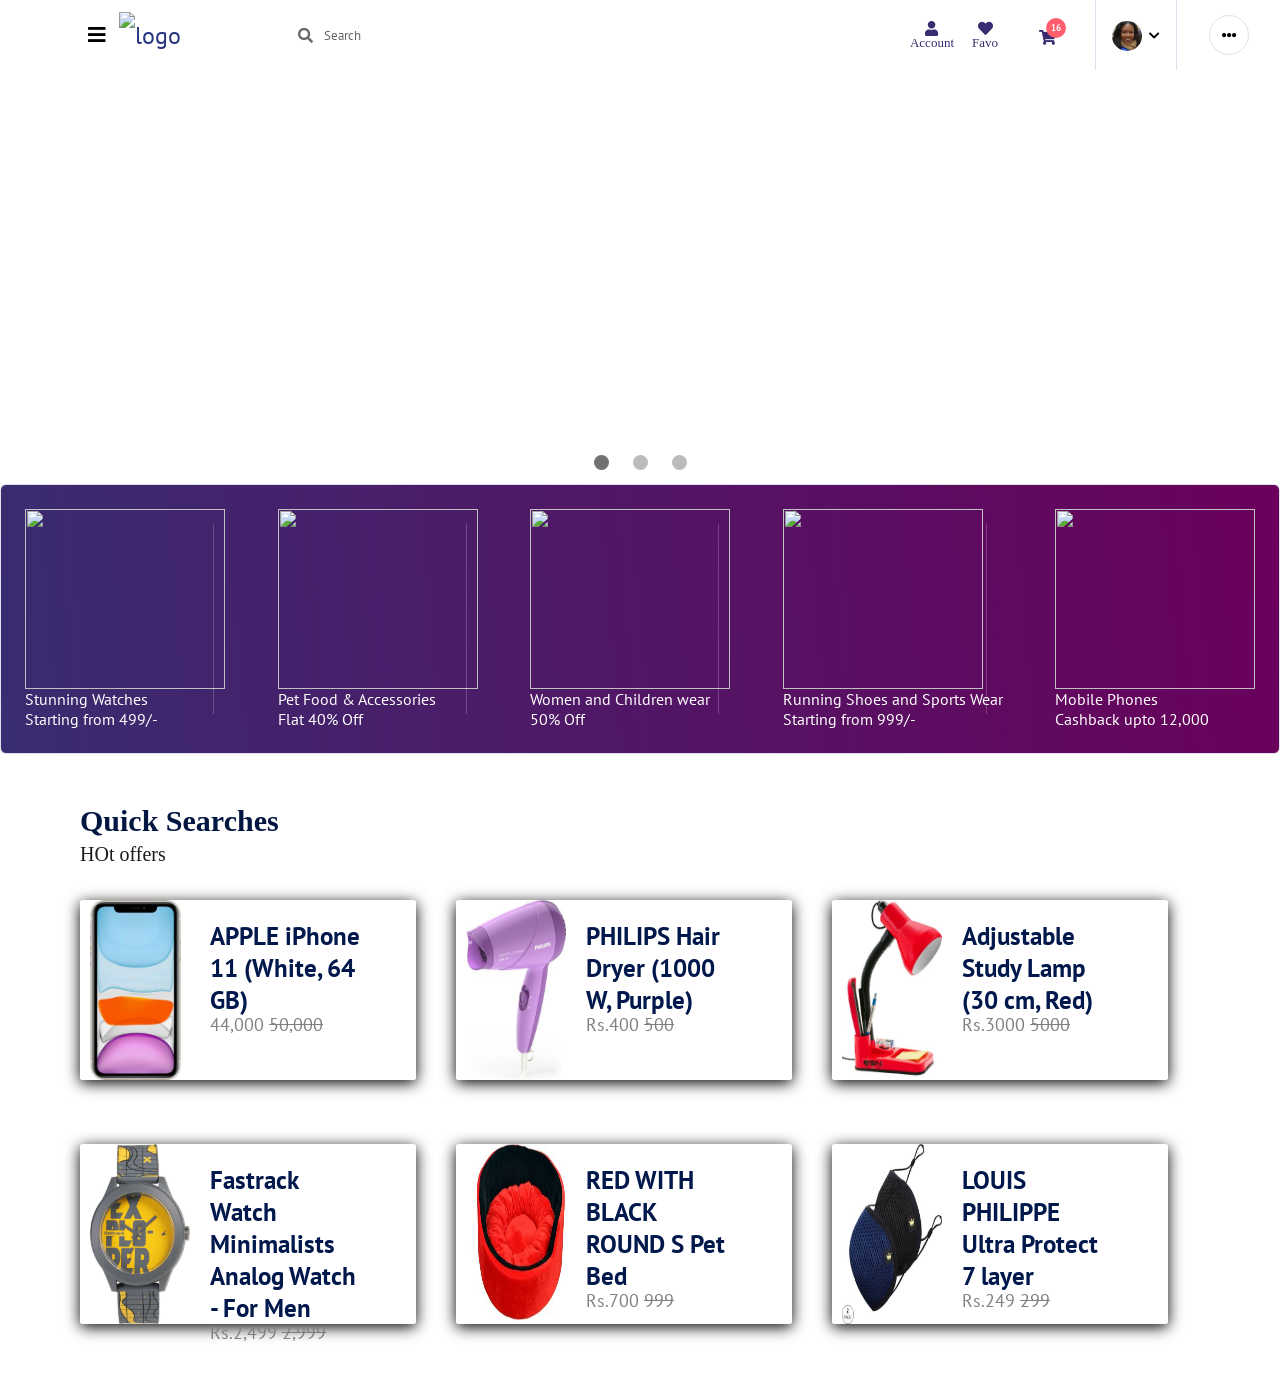
==== index.html @ 0ec0fd49 "frontend" ====
<!DOCTYPE html>
<html>
    <head>
        <title>Walmart Inc</title>
        <link rel="stylesheet" href="vendors/iconfonts/font-awesome/css/all.min.css">
        <link rel="stylesheet" href="vendors/css/vendor.bundle.base.css">
        <link rel="stylesheet" href="vendors/css/vendor.bundle.addons.css">
        <link rel="stylesheet" href="css/style.css">
       
  <link rel="shortcut icon" href="https://i.ibb.co/3vbGST9/5488008-walmart-logo-free-transparent-png-logos-walmart-logo-png-960-899-preview.jpg" />
 <link rel="Stylesheet" href="index.css">
    
  </head>
    <body>
        <div class="container-scroller">
            <!-- partial:partials/_navbar.html -->
            <nav class="navbar col-lg-12 col-12 p-0 fixed-top d-flex flex-row default-layout-navbar" style="background-color:cyan;">
              <div class="text-center navbar-brand-wrapper d-flex align-items-center justify-content-center">
                <button class="navbar-toggler navbar-toggler align-self-center" type="button" data-toggle="minimize">
                    <span class="fas fa-bars"></span>
                  </button><ul class="navbar-nav">
        
                  

                <a class="navbar-brand brand-logo" href="index-2.html"><img src="https://i.ibb.co/3vbGST9/5488008-walmart-logo-free-transparent-png-logos-walmart-logo-png-960-899-preview.jpg"style="height:50px; width:50px;" alt="logo"/></a>
                <a class="navbar-brand brand-logo-mini" href="index-2.html"><img src="https://i.ibb.co/3vbGST9/5488008-walmart-logo-free-transparent-png-logos-walmart-logo-png-960-899-preview.jpg" alt="logo"/></a>
              </div>
              <div class="navbar-menu-wrapper d-flex align-items-stretch">
               
                <ul class="navbar-nav">
                  <li class="nav-item nav-search d-none d-md-flex">
                    <div class="nav-link">
                      <div class="input-group">
                        <div class="input-group-prepend" >
                          <span class="input-group-text">
                            <i class="fas fa-search"></i>
                          </span>
                        </div>
                        <input type="text" class="form-control" placeholder="Search" aria-label="Search">
                      </div>
                    </div>
                  </li>
                </ul>
                <ul class="navbar-nav navbar-nav-right">
                    <table>
                        
                            
                                <li class="nav-item">
                                    <a class="nav-link count-indicator dropdown-toggle" id="notificationDropdown" href="#" data-toggle="dropdown">
                                      <i class="fas fa-user"><p class="fmb-0 font-weight-normal float-left">Account</p></i> </a>

                           
                                <li class="nav-item ">
                                    <a class="nav-link count-indicator dropdown-toggle" id="messageDropdown" href="#" data-toggle="dropdown" aria-expanded="false">
                                      <i class="fas fa-heart"><p class="fmb-0 font-weight-normal float-left">Favo</p></i>
                                      
                                    </a>

                            
                                <li class="nav-item">
                                    <a class="nav-link count-indicator dropdown-toggle fmb-0 font-weight-normal float-left" id="messageDropdown" href="#" data-toggle="dropdown" aria-expanded="false">
                                        <i class="fas fa-shopping-cart"></i>
                                            
                                            <span class="count">16</span>
                                      
                                    </a>

                            
                        

                    </table>
                  
                  
                      
                   
                   
                    <div class="dropdown-menu dropdown-menu-right navbar-dropdown preview-list" aria-labelledby="notificationDropdown">
                      
                      <div class="dropdown-divider"></div>
                      <a class="dropdown-item preview-item">
                        <div class="preview-thumbnail">
                          <div class="preview-icon bg-danger">
                            <i class="fas fa-exclamation-circle mx-0"></i>
                          </div>
                        </div>
                        <div class="preview-item-content">
                          <h6 class="preview-subject font-weight-medium">Application Error</h6>
                          <p class="font-weight-light small-text">
                            Just now
                          </p>
                        </div>
                      </a>
                      <div class="dropdown-divider"></div>
                      <a class="dropdown-item preview-item">
                        <div class="preview-thumbnail">
                          <div class="preview-icon bg-warning">
                            <i class="fas fa-wrench mx-0"></i>
                          </div>
                        </div>
                        <div class="preview-item-content">
                          <h6 class="preview-subject font-weight-medium">Settings</h6>
                          <p class="font-weight-light small-text">
                            Private message
                          </p>
                        </div>
                      </a>
                      <div class="dropdown-divider"></div>
                      <a class="dropdown-item preview-item">
                        <div class="preview-thumbnail">
                          <div class="preview-icon bg-info">
                            <i class="far fa-envelope mx-0"></i>
                          </div>
                        </div>
                        <div class="preview-item-content">
                          <h6 class="preview-subject font-weight-medium">New user registration</h6>
                          <p class="font-weight-light small-text">
                            2 days ago
                          </p>
                        </div>
                      </a>
                    </div>
                  </li>
                  
                  <li class="nav-item nav-profile dropdown">
                    <a class="nav-link dropdown-toggle" href="#" data-toggle="dropdown" id="profileDropdown">
                      <img src="images/faces/face5.jpg" alt="profile"/>
                    </a>
                    <div class="dropdown-menu">
                      <a class="dropdown-item">
                        <i class="fas fa-cog text-primary"></i>
                        Settings
                      </a>
                      <div class="dropdown-divider"></div>
                      <a class="dropdown-item">
                        <i class="fas fa-power-off text-primary"></i>
                        Logout
                      </a>
                    </div>
                  </li>
                  <li class="nav-item nav-settings d-none d-lg-block">
                    <a class="nav-link" href="#">
                      <i class="fas fa-ellipsis-h"></i>
                    </a>
                  </li>

                 
                </ul>
                <button class="navbar-toggler navbar-toggler-right d-lg-none align-self-center" type="button" data-toggle="offcanvas">
                  <span class="fas fa-bars"></span>
                </button>
              </div>
            </nav>
            <!--corousal-->
           

           <div class="container container-fluid">

           
            <div class="slideshow-container">

              <div class="mySlides fade">
               
                <img src="1.jpg" style="width:100%">
                
              </div>
              
              <div class="mySlides fade">
              
                <img src="2.jpg" style="width:100%">
                
              </div>
              
              <div class="mySlides fade">
                
                <img src="3.jpg" style="width:100%">
              
              </div>
              
              </div>
              <br>
              
              <div style="text-align:center">
                <span class="dot"></span> 
                <span class="dot"></span> 
                <span class="dot"></span> 
              </div>
              
              <script>
                var slideIndex = 0;
                showSlides();
                
                function showSlides() {
                  var i;
                  var slides = document.getElementsByClassName("mySlides");
                  var dots = document.getElementsByClassName("dot");
                  for (i = 0; i < slides.length; i++) {
                    slides[i].style.display = "none";     
                  }
                  slideIndex++;
                  if (slideIndex > slides.length) {slideIndex = 1}    
                  for (i = 0; i < dots.length; i++) {
                    dots[i].className = dots[i].className.replace(" active", "");
                  }
                  slides[slideIndex-1].style.display = "block";  
                  dots[slideIndex-1].className += " active";
                  setTimeout(showSlides, 2000); // Change image every 2 seconds
                }
                </script>
                </div>
                <div class="row grid-margin">
                  <div class="col-12">
                    <div class="card card-statistics">
                      <div class="card-body">
                        <div class="d-flex flex-column flex-md-row align-items-center justify-content-between">
                          <div class="statistics-item">


                            
                           <div class="tileContainer">
                              <div class="tileComponent1">
                                <a href="#"><img src="D:\walmart\images\5.jpg" style="height:180px;width:200px"/></a>
                              </div>
                              <div class="tileComponent2">
                                  <div class="componentHeading">
                                      Stunning Watches
                                  </div>
                                  <div class="componentSubHeading">
                                      Starting from 499/-
                                  </div>
                              </div>
                             
                          </div>
                          </div>

                          <div class="statistics-item">

                            <div class="tileContainer">
                                  <div class="tileComponent1">
                                    <a href="#"> <img src="D:\walmart\images\6.jpg" style="height:180px;width:200px"/></a>
                                  </div>
                                  <div class="tileComponent2">
                                      <div class="componentHeading">
                                          Pet Food & Accessories 
                                      </div>
                                      <div class="componentSubHeading">
                                          Flat 40% Off 
                                      </div>
                                  </div>
                                
                              </div>
                          </div>
                          <div class="statistics-item">   
                        <div class="tileContainer">
                          <div class="tileComponent1">
                             <a href="#"><img src="D:\walmart\images\7.jpg" style="height:180px;width:200px"/></a> 
                          </div>
                          <div class="tileComponent2">
                              <div class="componentHeading">
                                  Women and Children wear
                              </div>
                              <div class="componentSubHeading">
                                 50% Off
                              </div>
                          </div>
                         
                      </div>
                          </div>

                          <div class="statistics-item">

                      <div class="tileContainer">
                        <div class="tileComponent1">
                          <a href="#"><img src="D:\walmart\images\8.jpg" style="height:180px;width:200px"/></a>
                        </div>
                        <div class="tileComponent2">
                            <div class="componentHeading">
                                Running Shoes and Sports Wear
                            </div>
                            <div class="componentSubHeading">
                                Starting from 999/-
                            </div>
                        </div>
                       
                    </div></div>

                    <div class="statistics-item">

                    <div class="tileContainer">
                      <div class="tileComponent1">
                        <a href="#"> <img src="D:\walmart\images\9.jpg" style="height:180px;width:200px"/></a>
                      </div>
                      <div class="tileComponent2">
                          <div class="componentHeading">
                              Mobile Phones
                          </div>
                          <div class="componentSubHeading">
                              Cashback upto 12,000
                          </div>
                      </div>
                     
                  </div>
                  

                  
                  
                  
                  

                  

                          
                        
                  

                </div>
        </div>
                      </div></div>

                      <div class="quickSearchContainer1"> 
                        <p class="quickSearchHeading1">
                            Quick Searches
                        </p>
                        <p class="quickSearchSubHeading1">
                            HOt offers
                        </p>
                        <div class="tileContainer1">
                            <div class="tileComponent11">
                                <img src="images/11.jpeg" style="height:180px;width: auto;"/>
                            </div>
                            <div class="tileComponent22">
                                <div class="componentHeading1">
                                  APPLE iPhone 11 (White, 64 GB)
                                </div>
                                <div class="componentSubHeading1">
                                  44,000 <del>50,000</del>
                                </div>
                            </div>
                           
                        </div>
                        <div class="tileContainer1">
                            <div class="tileComponent11">
                                <img src="images/12.jpeg" style="height:180px;width:100%"/>
                            </div>
                            <div class="tileComponent22">
                                <div class="componentHeading1">
                                  PHILIPS Hair Dryer (1000 W, Purple)
                                </div>
                                <div class="componentSubHeading1">
                                    Rs.400 <del>500</del>
                                </div>
                            </div>
                           
                        </div>
                        <div class="tileContainer1">
                            <div class="tileComponent11">
                                <img src="images/13.jpeg" style="height:180px;width:100%"/>
                            </div>
                            <div class="tileComponent22">
                                <div class="componentHeading1">
                                  Adjustable Study Lamp  (30 cm, Red)
                                </div>
                                <div class="componentSubHeading1">
                                  Rs.3000 <del>5000</del>
                                </div>
                            </div>
                           
                        </div>
                        <div class="tileContainer1">
                            <div class="tileComponent11">
                               <a href="product.html"><img src="images/14.jpeg" style="height:180px;width:100%"/></a> 
                            </div>
                            <div class="tileComponent22">
                                <a href="product.html">
                                  <div class="componentHeading1">
                                    Fastrack Watch Minimalists Analog Watch - For Men
                                </div>
                                <div class="componentSubHeading1">
                                  Rs.2,499 <del>2,999</del>
                                </div>

                                </a>
                            </div>
                           
                        </div>
                        <div class="tileContainer1">
                            <div class="tileComponent11">
                                <img src="images/15.jpeg" style="height:180px;width:100%"/>
                            </div>
                            <div class="tileComponent22">
                                <div class="componentHeading1">
                                  RED WITH BLACK ROUND S Pet Bed
                                </div>
                                <div class="componentSubHeading1">
                                  Rs.700 <del>999</del>
                                </div>
                            </div>
                           
                        </div>
                        <div class="tileContainer1">
                            <div class="tileComponent11">
                                <img src="images/16.jpeg" style="height:180px;width:100%"/>
                            </div>
                            <div class="tileComponent22">
                                <div class="componentHeading1">
                                  LOUIS PHILIPPE Ultra Protect 7 layer 
                                </div>
                                <div class="componentSubHeading1">
                                  Rs.249 <del>299</del>
                                </div>
                            </div>
                           
                        </div>
                        
                    </div>


                   


                       
        

                      
      
              </body>
              
              

           
</html>
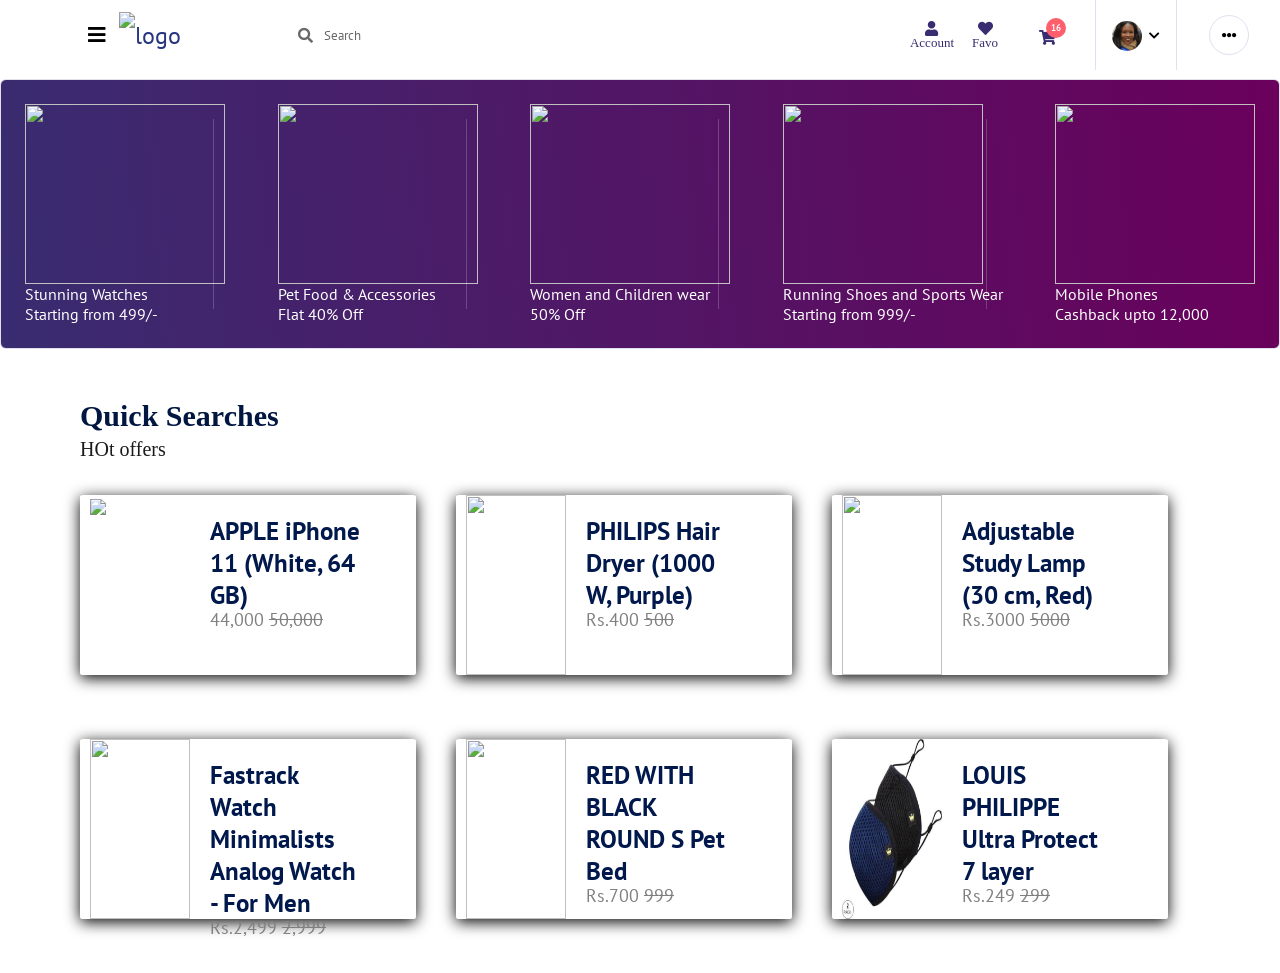
==== commit 2d4d63cb: "a" ====
--- a/index.html
+++ b/index.html
@@ -160,19 +160,19 @@
 
               <div class="mySlides fade">
                
-                <img src="1.jpg" style="width:100%">
+                <img src="https://i.ibb.co/tDvDMtT/Artboard-5.jpg" style="width:100%">
                 
               </div>
               
               <div class="mySlides fade">
               
-                <img src="2.jpg" style="width:100%">
+                <img src="https://i.ibb.co/0FLhK07/Artboard-2.jpg" style="width:100%">
                 
               </div>
               
               <div class="mySlides fade">
                 
-                <img src="3.jpg" style="width:100%">
+                <img src="https://i.ibb.co/9b7hdWv/Artboard-3.jpg" style="width:100%">
               
               </div>
               
@@ -218,7 +218,7 @@
                             
                            <div class="tileContainer">
                               <div class="tileComponent1">
-                                <a href="#"><img src="D:\walmart\images\5.jpg" style="height:180px;width:200px"/></a>
+                                <a href="#"><img src="https://i.ibb.co/gD38X7C/5.jpg" style="height:180px;width:200px"/></a>
                               </div>
                               <div class="tileComponent2">
                                   <div class="componentHeading">
@@ -236,7 +236,7 @@
 
                             <div class="tileContainer">
                                   <div class="tileComponent1">
-                                    <a href="#"> <img src="D:\walmart\images\6.jpg" style="height:180px;width:200px"/></a>
+                                    <a href="#"> <img src="https://i.ibb.co/pwVw6Gh/6.jpg" style="height:180px;width:200px"/></a>
                                   </div>
                                   <div class="tileComponent2">
                                       <div class="componentHeading">
@@ -252,7 +252,7 @@
                           <div class="statistics-item">   
                         <div class="tileContainer">
                           <div class="tileComponent1">
-                             <a href="#"><img src="D:\walmart\images\7.jpg" style="height:180px;width:200px"/></a> 
+                             <a href="#"><img src="https://i.ibb.co/YR69Mqp/7.jpg" style="height:180px;width:200px"/></a> 
                           </div>
                           <div class="tileComponent2">
                               <div class="componentHeading">
@@ -270,7 +270,7 @@
 
                       <div class="tileContainer">
                         <div class="tileComponent1">
-                          <a href="#"><img src="D:\walmart\images\8.jpg" style="height:180px;width:200px"/></a>
+                          <a href="#"><img src="https://i.ibb.co/NYpwkqZ/8.jpg" style="height:180px;width:200px"/></a>
                         </div>
                         <div class="tileComponent2">
                             <div class="componentHeading">
@@ -287,7 +287,7 @@
 
                     <div class="tileContainer">
                       <div class="tileComponent1">
-                        <a href="#"> <img src="D:\walmart\images\9.jpg" style="height:180px;width:200px"/></a>
+                        <a href="#"> <img src="https://i.ibb.co/f9NtPdb/9.jpg" style="height:180px;width:200px"/></a>
                       </div>
                       <div class="tileComponent2">
                           <div class="componentHeading">
@@ -325,7 +325,7 @@
                         </p>
                         <div class="tileContainer1">
                             <div class="tileComponent11">
-                                <img src="images/11.jpeg" style="height:180px;width: auto;"/>
+                                <img src="https://i.ibb.co/7GSLBNC/11.jpg" style="height:180px;width: auto;"/>
                             </div>
                             <div class="tileComponent22">
                                 <div class="componentHeading1">
@@ -339,7 +339,7 @@
                         </div>
                         <div class="tileContainer1">
                             <div class="tileComponent11">
-                                <img src="images/12.jpeg" style="height:180px;width:100%"/>
+                                <img src="https://i.ibb.co/0CVmDSL/12.jpg" style="height:180px;width:100%"/>
                             </div>
                             <div class="tileComponent22">
                                 <div class="componentHeading1">
@@ -353,7 +353,7 @@
                         </div>
                         <div class="tileContainer1">
                             <div class="tileComponent11">
-                                <img src="images/13.jpeg" style="height:180px;width:100%"/>
+                                <img src="https://i.ibb.co/xj95n69/13.jpg" style="height:180px;width:100%"/>
                             </div>
                             <div class="tileComponent22">
                                 <div class="componentHeading1">
@@ -367,7 +367,7 @@
                         </div>
                         <div class="tileContainer1">
                             <div class="tileComponent11">
-                               <a href="product.html"><img src="images/14.jpeg" style="height:180px;width:100%"/></a> 
+                               <a href="product.html"><img src="https://i.ibb.co/Jp8RYjK/14.jpg" style="height:180px;width:100%"/></a> 
                             </div>
                             <div class="tileComponent22">
                                 <a href="product.html">
@@ -384,7 +384,7 @@
                         </div>
                         <div class="tileContainer1">
                             <div class="tileComponent11">
-                                <img src="images/15.jpeg" style="height:180px;width:100%"/>
+                                <img src="https://i.ibb.co/2k70vkR/15.jp" style="height:180px;width:100%"/>
                             </div>
                             <div class="tileComponent22">
                                 <div class="componentHeading1">
